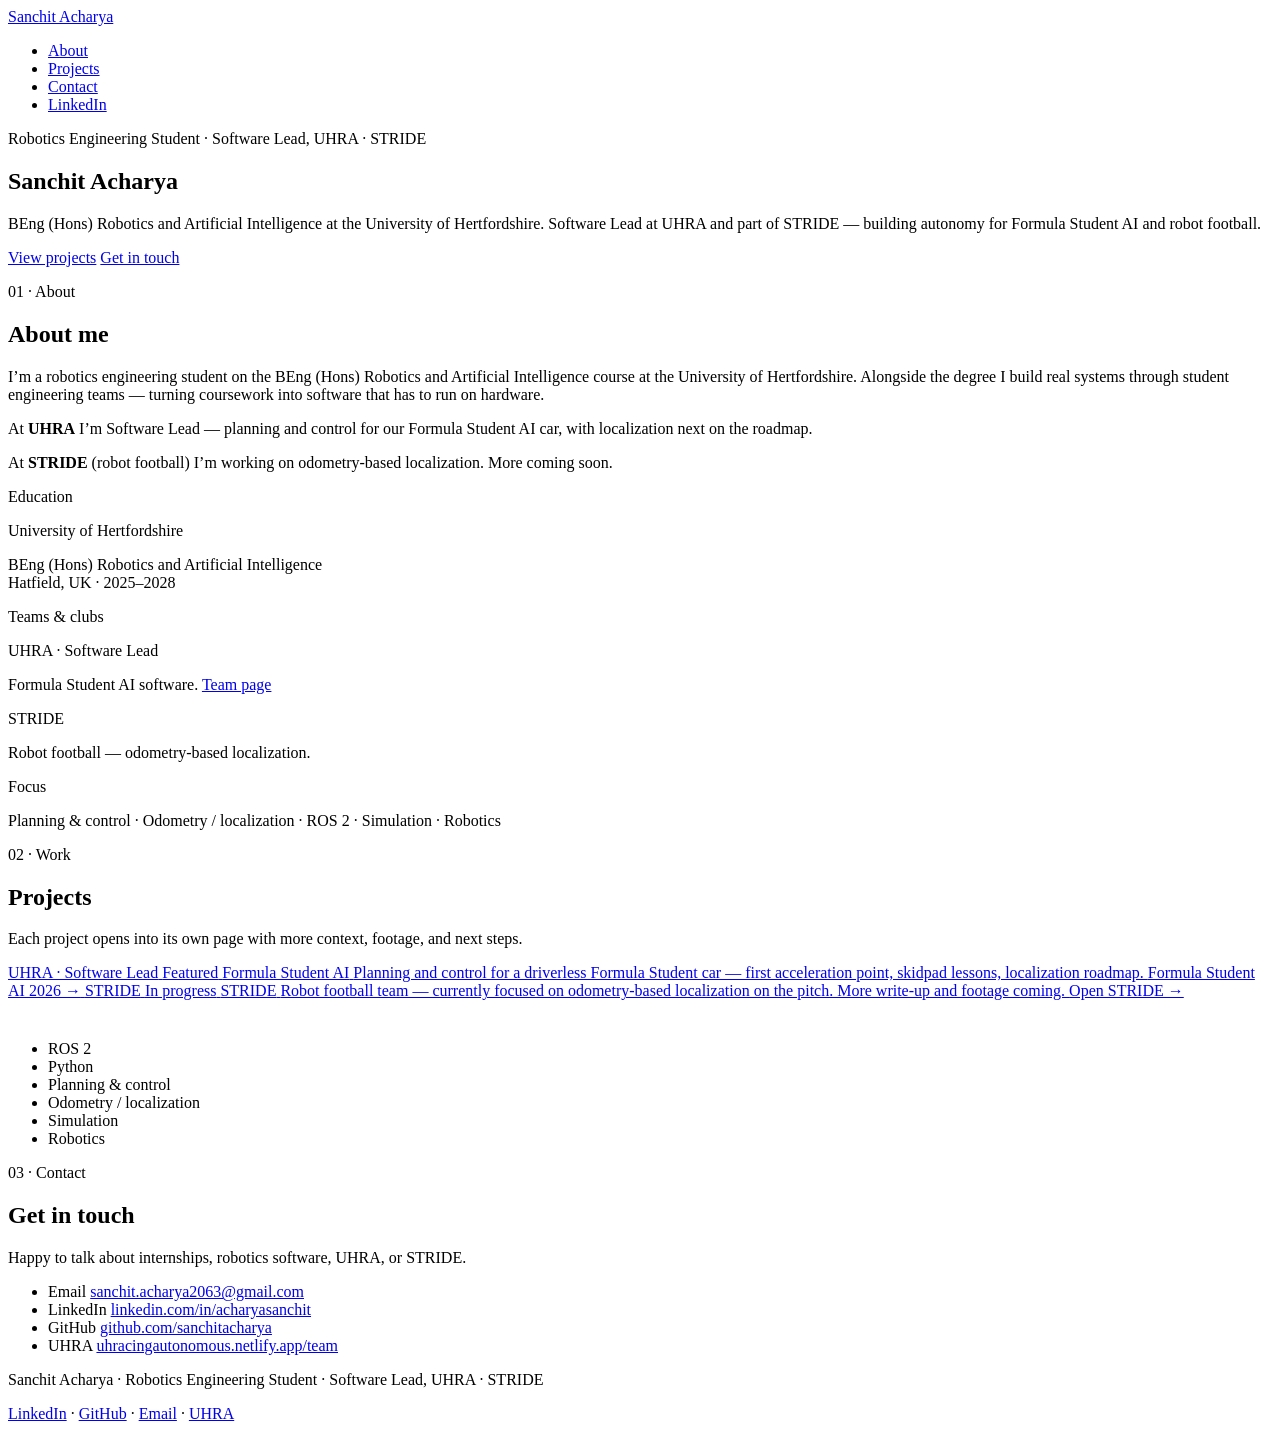
==== index.html @ bb86b25f "copy: shorten UHRA and STRIDE About lines Co-authored-by: Cursor <cursoragent@cursor.com>" ====
<!DOCTYPE html>
<html lang="en">
<head>
  <meta charset="utf-8" />
  <meta name="viewport" content="width=device-width, initial-scale=1" />
  <title>Sanchit Acharya — Portfolio</title>
  <meta name="description" content="Portfolio of Sanchit Acharya — Robotics Engineering Student · Software Lead at UHRA · STRIDE. BEng (Hons) Robotics and Artificial Intelligence at the University of Hertfordshire." />
  <link rel="preconnect" href="https://fonts.googleapis.com" />
  <link rel="preconnect" href="https://fonts.gstatic.com" crossorigin />
  <link href="https://fonts.googleapis.com/css2?family=Bebas+Neue&family=IBM+Plex+Mono:wght@400;500&family=IBM+Plex+Sans:wght@400;500;600&display=swap" rel="stylesheet" />
  <link rel="stylesheet" href="/FS-AI-Portfolio/styles.css?v=11" />
  <base href="/FS-AI-Portfolio/" />
</head>
<body>
  <header class="nav">
    <a class="nav__brand" href="./">Sanchit Acharya</a>
    <ul class="nav__links">
      <li><a href="#about">About</a></li>
      <li><a href="#projects">Projects</a></li>
      <li><a href="#contact">Contact</a></li>
      <li><a href="https://www.linkedin.com/in/acharyasanchit/" target="_blank" rel="noopener noreferrer">LinkedIn</a></li>
    </ul>
  </header>

  <main id="top">
    <section class="hero hero--home">
      <div class="hero__track" aria-hidden="true"></div>
      <div class="hero__line" aria-hidden="true"></div>
      <div class="wrap hero__content">
        <p class="hero__eyebrow">Robotics Engineering Student · Software Lead, UHRA · STRIDE</p>
        <h1>Sanchit Acharya</h1>
        <p class="hero__lede">
          BEng (Hons) Robotics and Artificial Intelligence at the University of
          Hertfordshire. Software Lead at UHRA and part of STRIDE — building
          autonomy for Formula Student AI and robot football.
        </p>
        <div class="hero__cta">
          <a class="btn" href="#projects">View projects</a>
          <a class="btn btn--ghost" href="#contact">Get in touch</a>
        </div>
      </div>
    </section>

    <section id="about">
      <div class="wrap about">
        <div>
          <p class="section__label">01 · About</p>
          <h2>About me</h2>
          <div class="prose">
            <p>
              I’m a robotics engineering student on the BEng (Hons) Robotics and
              Artificial Intelligence course at the University of Hertfordshire.
              Alongside the degree I build real systems through student engineering
              teams — turning coursework into software that has to run on hardware.
            </p>
            <p>
              At <strong>UHRA</strong> I’m Software Lead — planning and control for
              our Formula Student AI car, with localization next on the roadmap.
            </p>
            <p>
              At <strong>STRIDE</strong> (robot football) I’m working on
              odometry-based localization. More coming soon.
            </p>
          </div>
        </div>

        <aside class="about-aside">
          <div class="about-block">
            <p class="diagram__caption">Education</p>
            <p class="about-block__title">University of Hertfordshire</p>
            <p class="about-block__body">
              BEng (Hons) Robotics and Artificial Intelligence
              <br />Hatfield, UK · 2025–2028
            </p>
          </div>
          <div class="about-block">
            <p class="diagram__caption">Teams &amp; clubs</p>
            <p class="about-block__title">UHRA · Software Lead</p>
            <p class="about-block__body">
              Formula Student AI software.
              <a href="https://uhracingautonomous.netlify.app/team" target="_blank" rel="noopener noreferrer">Team page</a>
            </p>
            <p class="about-block__title" style="margin-top: 0.85rem">STRIDE</p>
            <p class="about-block__body">
              Robot football — odometry-based localization.
            </p>
          </div>
          <div class="about-block">
            <p class="diagram__caption">Focus</p>
            <p class="about-block__body">
              Planning &amp; control · Odometry / localization · ROS 2 · Simulation · Robotics
            </p>
          </div>
        </aside>
      </div>
    </section>

    <section id="projects">
      <div class="wrap">
        <p class="section__label">02 · Work</p>
        <h2>Projects</h2>
        <p class="prose projects-intro">
          Each project opens into its own page with more context, footage, and next steps.
        </p>

        <div class="project-list">
          <a class="project-link" href="projects/fs-ai.html">
            <span class="project-link__meta">
              <span class="project-link__tag">UHRA · Software Lead</span>
              <span class="project-link__status project-link__status--ok">Featured</span>
            </span>
            <span class="project-link__title">Formula Student AI</span>
            <span class="project-link__desc">
              Planning and control for a driverless Formula Student car —
              first acceleration point, skidpad lessons, localization roadmap.
            </span>
            <span class="project-link__cta">Formula Student AI 2026 →</span>
          </a>

          <a class="project-link" href="projects/robot-football.html">
            <span class="project-link__meta">
              <span class="project-link__tag">STRIDE</span>
              <span class="project-link__status">In progress</span>
            </span>
            <span class="project-link__title">STRIDE</span>
            <span class="project-link__desc">
              Robot football team — currently focused on odometry-based localization
              on the pitch. More write-up and footage coming.
            </span>
            <span class="project-link__cta">Open STRIDE →</span>
          </a>
        </div>

        <ul class="tags" style="margin-top: 2.5rem">
          <li>ROS 2</li>
          <li>Python</li>
          <li>Planning &amp; control</li>
          <li>Odometry / localization</li>
          <li>Simulation</li>
          <li>Robotics</li>
        </ul>
      </div>
    </section>

    <section id="contact">
      <div class="wrap">
        <p class="section__label">03 · Contact</p>
        <h2>Get in touch</h2>
        <div class="prose">
          <p>
            Happy to talk about internships, robotics software, UHRA, or STRIDE.
          </p>
        </div>
        <ul class="contact-list">
          <li>
            <span class="contact-list__label">Email</span>
            <a href="mailto:sanchit.acharya2063@gmail.com">sanchit.acharya2063@gmail.com</a>
          </li>
          <li>
            <span class="contact-list__label">LinkedIn</span>
            <a href="https://www.linkedin.com/in/acharyasanchit/" target="_blank" rel="noopener noreferrer">linkedin.com/in/acharyasanchit</a>
          </li>
          <li>
            <span class="contact-list__label">GitHub</span>
            <a href="https://github.com/sanchitacharya" target="_blank" rel="noopener noreferrer">github.com/sanchitacharya</a>
          </li>
          <li>
            <span class="contact-list__label">UHRA</span>
            <a href="https://uhracingautonomous.netlify.app/team" target="_blank" rel="noopener noreferrer">uhracingautonomous.netlify.app/team</a>
          </li>
        </ul>
      </div>
    </section>
  </main>

  <footer class="footer">
    <div class="wrap">
      <p>Sanchit Acharya · Robotics Engineering Student · Software Lead, UHRA · STRIDE</p>
      <p>
        <a href="https://www.linkedin.com/in/acharyasanchit/" target="_blank" rel="noopener noreferrer">LinkedIn</a>
        ·
        <a href="https://github.com/sanchitacharya">GitHub</a>
        ·
        <a href="mailto:sanchit.acharya2063@gmail.com">Email</a>
        ·
        <a href="https://uhracingautonomous.netlify.app/team" target="_blank" rel="noopener noreferrer">UHRA</a>
      </p>
    </div>
  </footer>
</body>
</html>
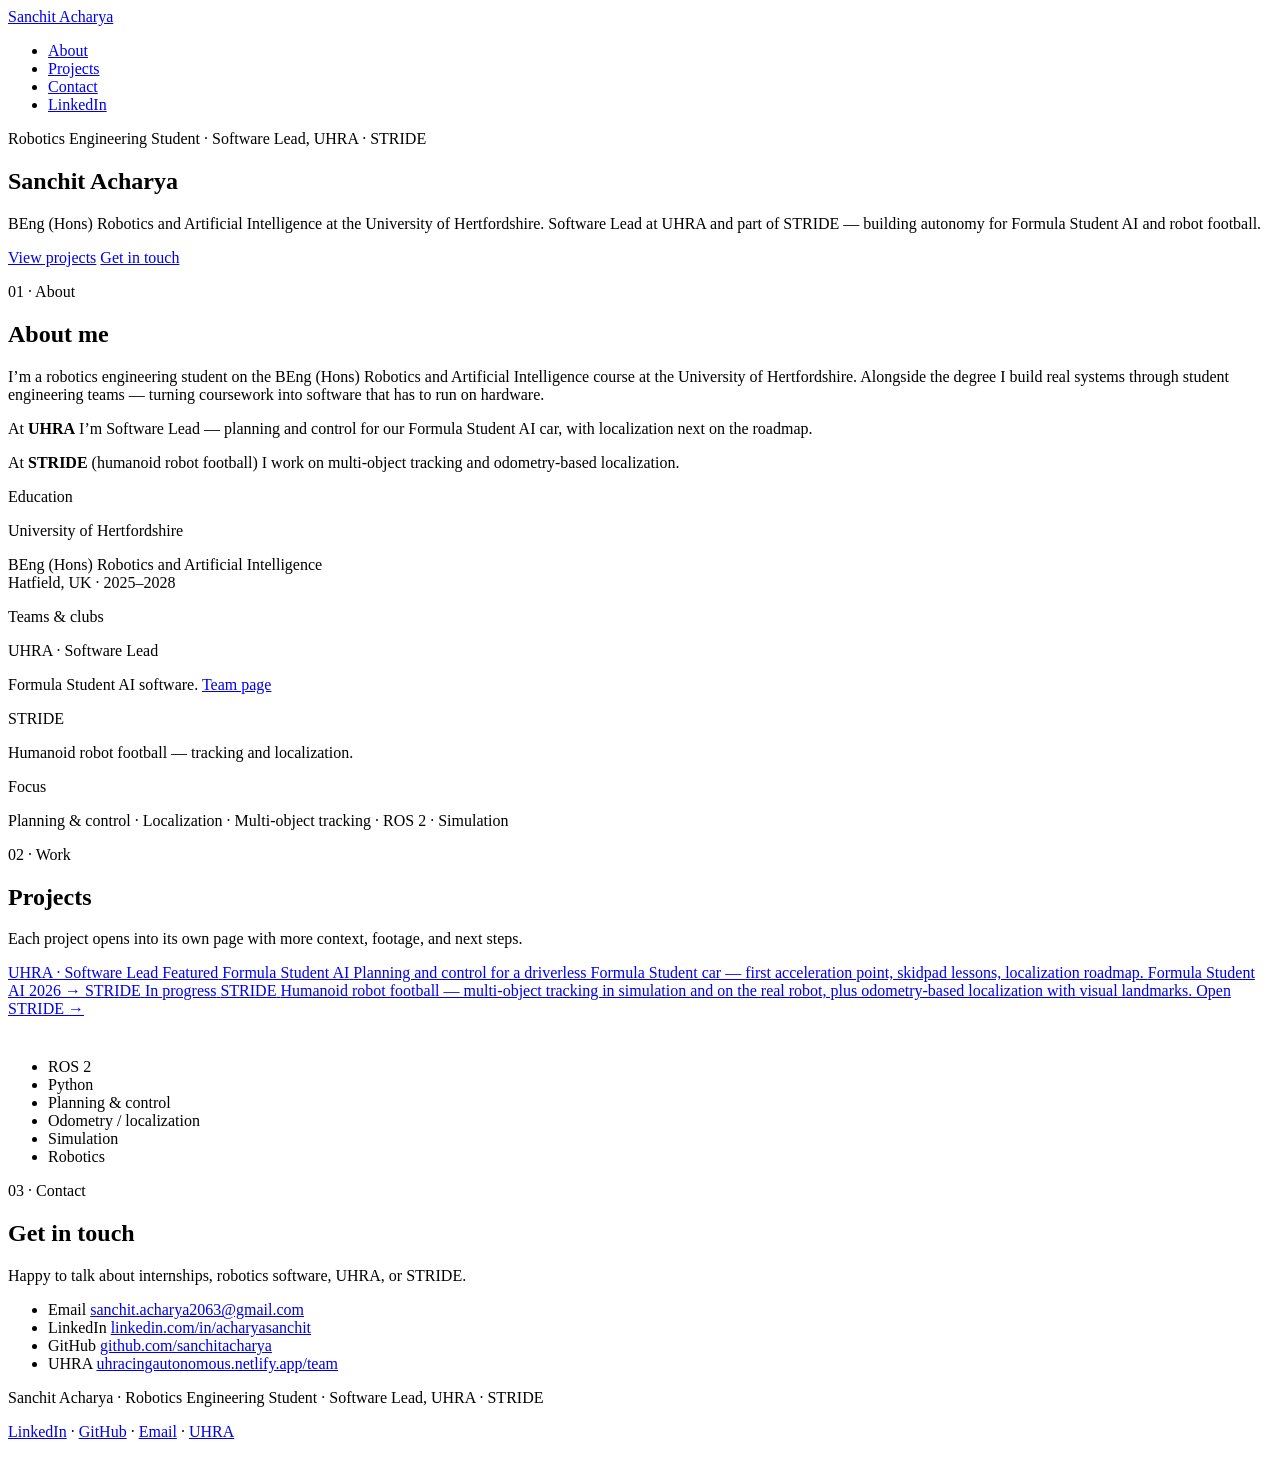
==== commit 344c3fab: "Add STRIDE projects: multi-object tracking and visual landmark localization Co-authored-by: Cursor <" ====
--- a/index.html
+++ b/index.html
@@ -8,7 +8,7 @@
   <link rel="preconnect" href="https://fonts.googleapis.com" />
   <link rel="preconnect" href="https://fonts.gstatic.com" crossorigin />
   <link href="https://fonts.googleapis.com/css2?family=Bebas+Neue&family=IBM+Plex+Mono:wght@400;500&family=IBM+Plex+Sans:wght@400;500;600&display=swap" rel="stylesheet" />
-  <link rel="stylesheet" href="/FS-AI-Portfolio/styles.css?v=11" />
+  <link rel="stylesheet" href="/FS-AI-Portfolio/styles.css?v=12" />
   <base href="/FS-AI-Portfolio/" />
 </head>
 <body>
@@ -25,7 +25,6 @@
   <main id="top">
     <section class="hero hero--home">
       <div class="hero__track" aria-hidden="true"></div>
-      <div class="hero__line" aria-hidden="true"></div>
       <div class="wrap hero__content">
         <p class="hero__eyebrow">Robotics Engineering Student · Software Lead, UHRA · STRIDE</p>
         <h1>Sanchit Acharya</h1>
@@ -58,8 +57,8 @@
               our Formula Student AI car, with localization next on the roadmap.
             </p>
             <p>
-              At <strong>STRIDE</strong> (robot football) I’m working on
-              odometry-based localization. More coming soon.
+              At <strong>STRIDE</strong> (humanoid robot football) I work on
+              multi-object tracking and odometry-based localization.
             </p>
           </div>
         </div>
@@ -82,13 +81,13 @@
             </p>
             <p class="about-block__title" style="margin-top: 0.85rem">STRIDE</p>
             <p class="about-block__body">
-              Robot football — odometry-based localization.
+              Humanoid robot football — tracking and localization.
             </p>
           </div>
           <div class="about-block">
             <p class="diagram__caption">Focus</p>
             <p class="about-block__body">
-              Planning &amp; control · Odometry / localization · ROS 2 · Simulation · Robotics
+              Planning &amp; control · Localization · Multi-object tracking · ROS 2 · Simulation
             </p>
           </div>
         </aside>
@@ -124,8 +123,8 @@
             </span>
             <span class="project-link__title">STRIDE</span>
             <span class="project-link__desc">
-              Robot football team — currently focused on odometry-based localization
-              on the pitch. More write-up and footage coming.
+              Humanoid robot football — multi-object tracking in simulation and on
+              the real robot, plus odometry-based localization with visual landmarks.
             </span>
             <span class="project-link__cta">Open STRIDE →</span>
           </a>
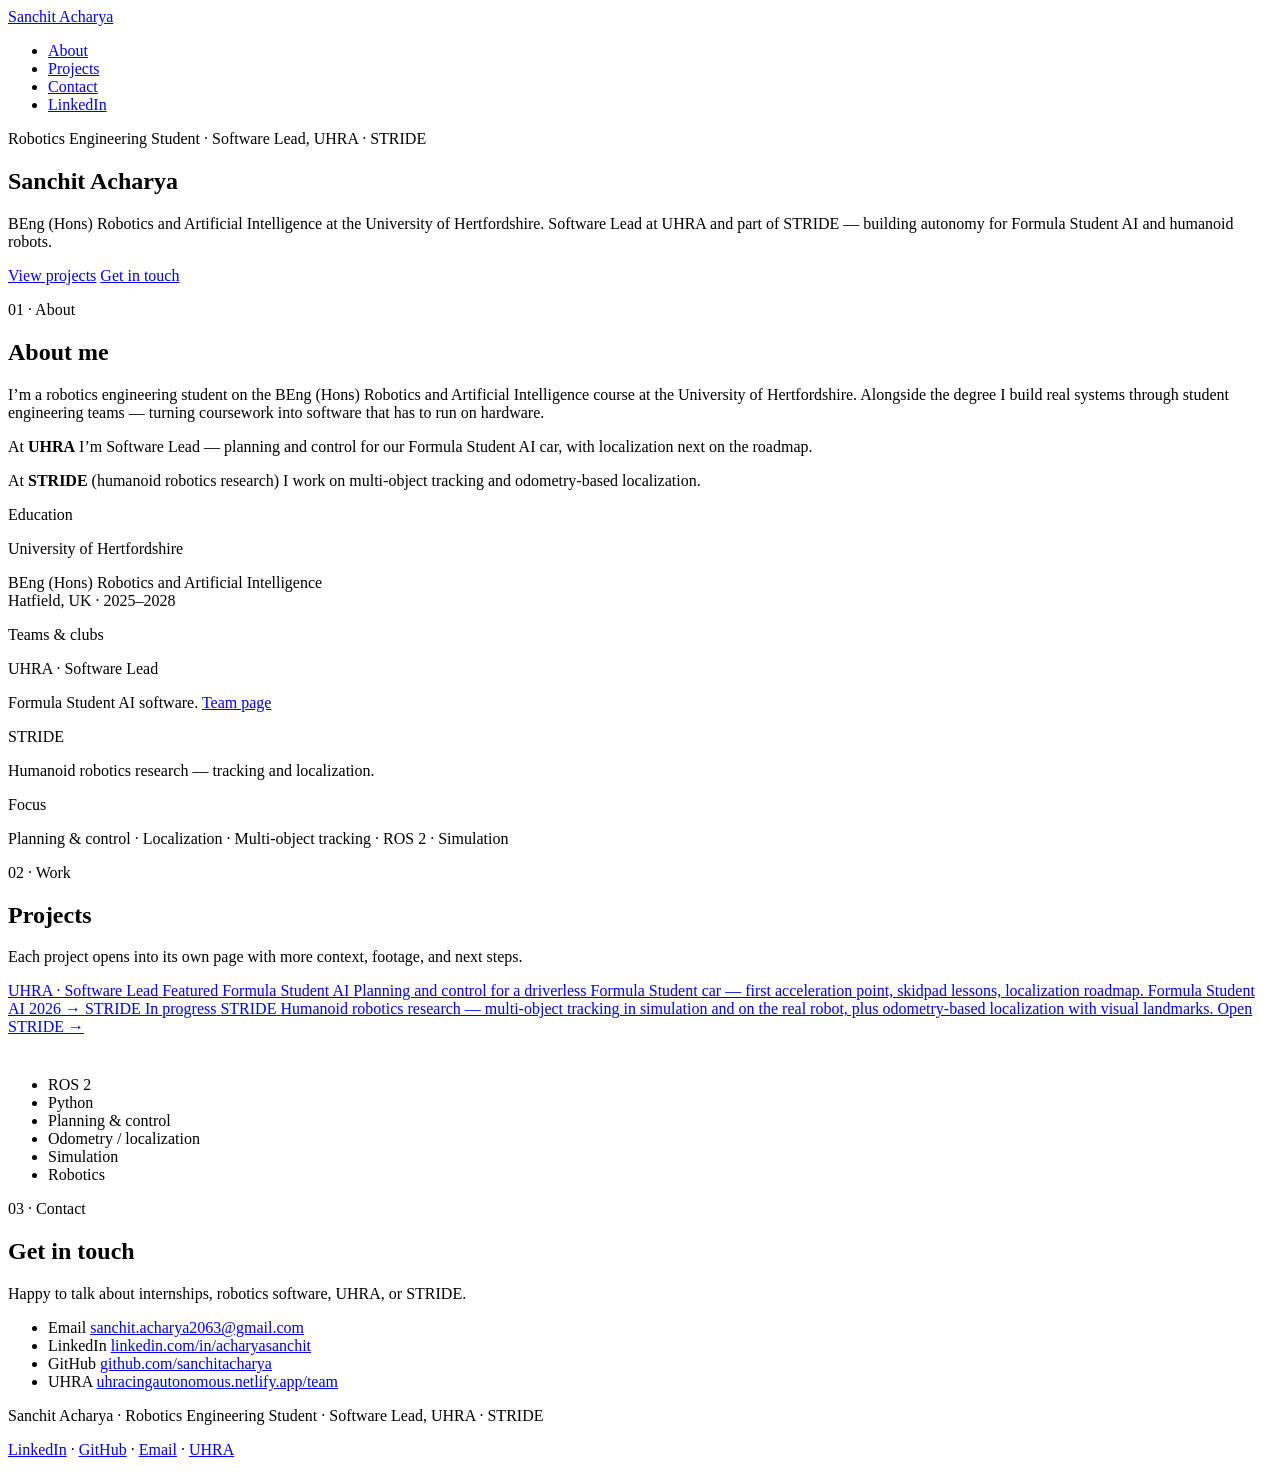
==== commit 97efe61b: "Describe STRIDE as a humanoid robotics research group Co-authored-by: Cursor <cursoragent@cursor.com" ====
--- a/index.html
+++ b/index.html
@@ -31,7 +31,7 @@
         <p class="hero__lede">
           BEng (Hons) Robotics and Artificial Intelligence at the University of
           Hertfordshire. Software Lead at UHRA and part of STRIDE — building
-          autonomy for Formula Student AI and robot football.
+          autonomy for Formula Student AI and humanoid robots.
         </p>
         <div class="hero__cta">
           <a class="btn" href="#projects">View projects</a>
@@ -57,7 +57,7 @@
               our Formula Student AI car, with localization next on the roadmap.
             </p>
             <p>
-              At <strong>STRIDE</strong> (humanoid robot football) I work on
+              At <strong>STRIDE</strong> (humanoid robotics research) I work on
               multi-object tracking and odometry-based localization.
             </p>
           </div>
@@ -81,7 +81,7 @@
             </p>
             <p class="about-block__title" style="margin-top: 0.85rem">STRIDE</p>
             <p class="about-block__body">
-              Humanoid robot football — tracking and localization.
+              Humanoid robotics research — tracking and localization.
             </p>
           </div>
           <div class="about-block">
@@ -123,7 +123,7 @@
             </span>
             <span class="project-link__title">STRIDE</span>
             <span class="project-link__desc">
-              Humanoid robot football — multi-object tracking in simulation and on
+              Humanoid robotics research — multi-object tracking in simulation and on
               the real robot, plus odometry-based localization with visual landmarks.
             </span>
             <span class="project-link__cta">Open STRIDE →</span>
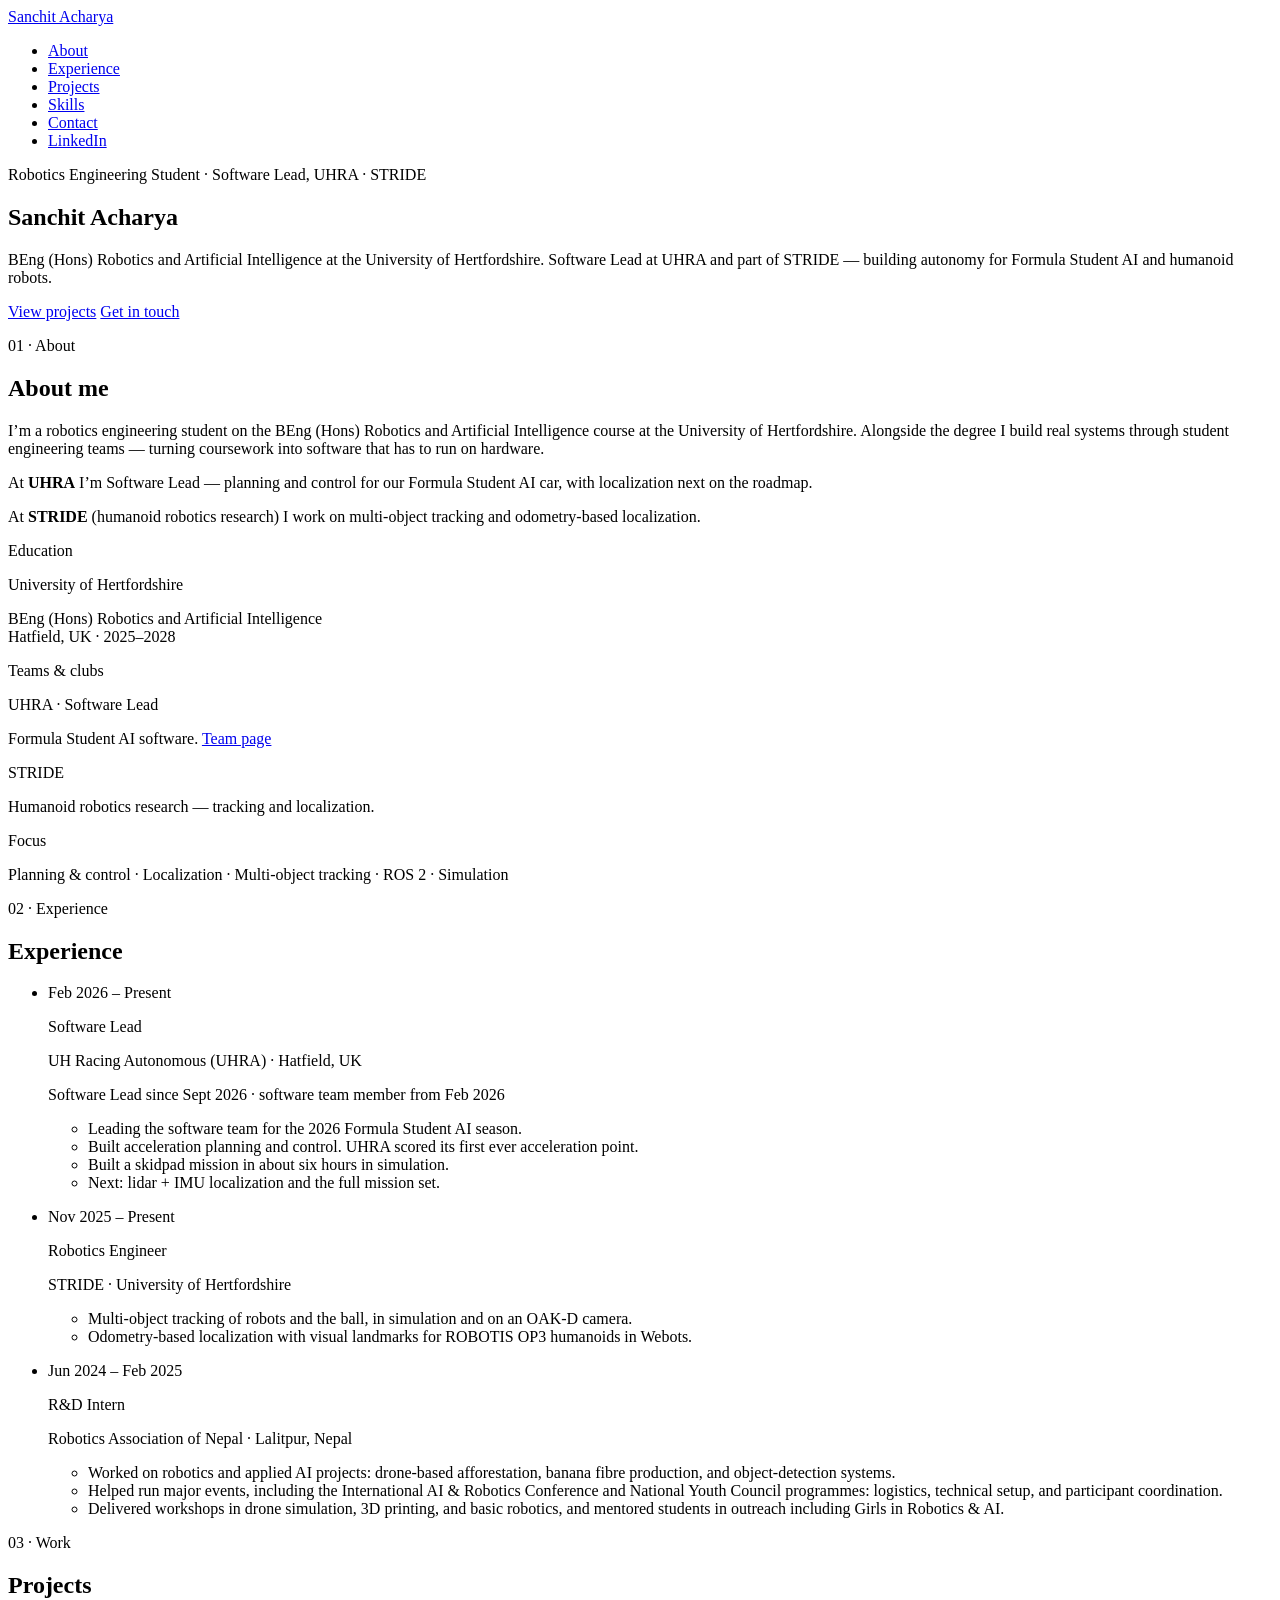
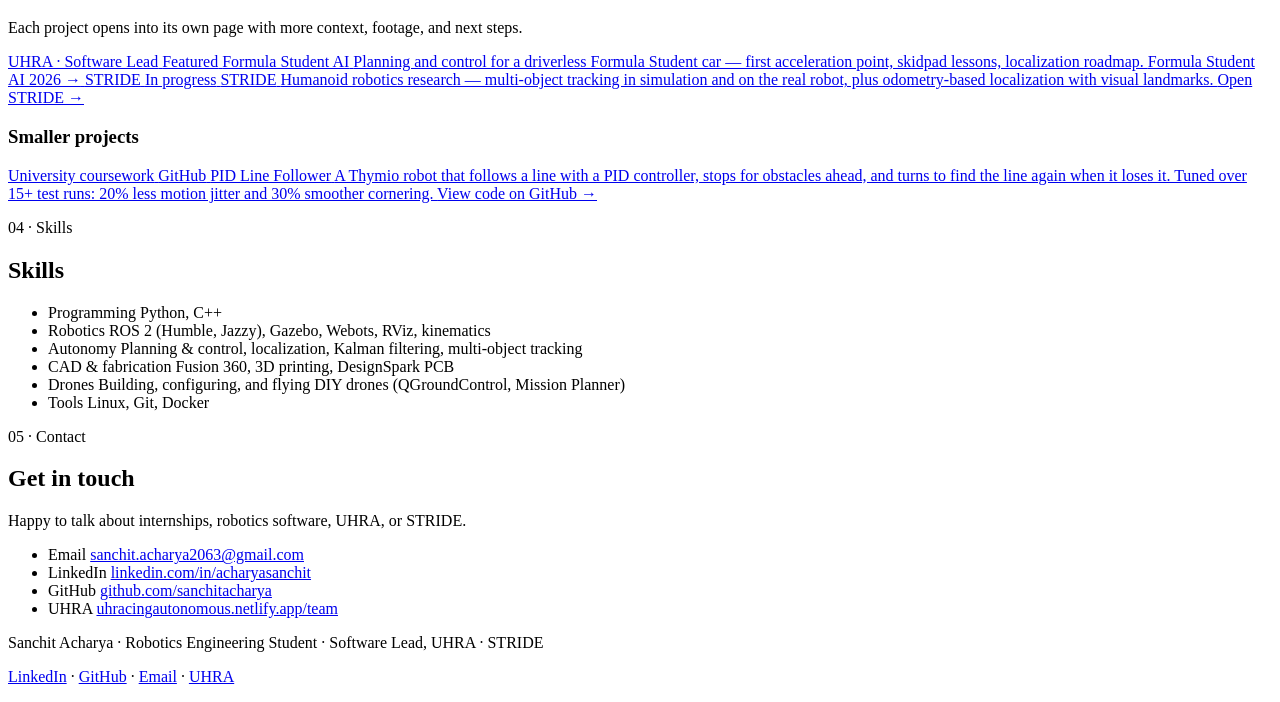
==== commit a66ec690: "Home: add experience, skills, and smaller projects (PID line follower) Co-authored-by: Cursor <curso" ====
--- a/index.html
+++ b/index.html
@@ -8,7 +8,7 @@
   <link rel="preconnect" href="https://fonts.googleapis.com" />
   <link rel="preconnect" href="https://fonts.gstatic.com" crossorigin />
   <link href="https://fonts.googleapis.com/css2?family=Bebas+Neue&family=IBM+Plex+Mono:wght@400;500&family=IBM+Plex+Sans:wght@400;500;600&display=swap" rel="stylesheet" />
-  <link rel="stylesheet" href="/FS-AI-Portfolio/styles.css?v=12" />
+  <link rel="stylesheet" href="/FS-AI-Portfolio/styles.css?v=13" />
   <base href="/FS-AI-Portfolio/" />
 </head>
 <body>
@@ -16,7 +16,9 @@
     <a class="nav__brand" href="./">Sanchit Acharya</a>
     <ul class="nav__links">
       <li><a href="#about">About</a></li>
+      <li><a href="#experience">Experience</a></li>
       <li><a href="#projects">Projects</a></li>
+      <li><a href="#skills">Skills</a></li>
       <li><a href="#contact">Contact</a></li>
       <li><a href="https://www.linkedin.com/in/acharyasanchit/" target="_blank" rel="noopener noreferrer">LinkedIn</a></li>
     </ul>
@@ -94,9 +96,55 @@
       </div>
     </section>
 
+    <section id="experience">
+      <div class="wrap">
+        <p class="section__label">02 · Experience</p>
+        <h2>Experience</h2>
+        <ul class="timeline">
+          <li class="timeline__item">
+            <p class="timeline__date">Feb 2026 – Present</p>
+            <div>
+              <p class="timeline__role">Software Lead</p>
+              <p class="timeline__org">UH Racing Autonomous (UHRA) · Hatfield, UK</p>
+              <p class="timeline__sub">Software Lead since Sept 2026 · software team member from Feb 2026</p>
+              <ul class="points">
+              <li>Leading the software team for the 2026 Formula Student AI season.</li>
+              <li>Built acceleration planning and control. UHRA scored its first ever acceleration point.</li>
+              <li>Built a skidpad mission in about six hours in simulation.</li>
+              <li>Next: lidar + IMU localization and the full mission set.</li>
+              </ul>
+            </div>
+          </li>
+          <li class="timeline__item">
+            <p class="timeline__date">Nov 2025 – Present</p>
+            <div>
+              <p class="timeline__role">Robotics Engineer</p>
+              <p class="timeline__org">STRIDE · University of Hertfordshire</p>
+              <ul class="points">
+                <li>Multi-object tracking of robots and the ball, in simulation and on an OAK-D camera.</li>
+                <li>Odometry-based localization with visual landmarks for ROBOTIS OP3 humanoids in Webots.</li>
+              </ul>
+            </div>
+          </li>
+          <li class="timeline__item">
+            <p class="timeline__date">Jun 2024 – Feb 2025</p>
+            <div>
+              <p class="timeline__role">R&amp;D Intern</p>
+              <p class="timeline__org">Robotics Association of Nepal · Lalitpur, Nepal</p>
+              <ul class="points">
+                <li>Worked on robotics and applied AI projects: drone-based afforestation, banana fibre production, and object-detection systems.</li>
+                <li>Helped run major events, including the International AI &amp; Robotics Conference and National Youth Council programmes: logistics, technical setup, and participant coordination.</li>
+                <li>Delivered workshops in drone simulation, 3D printing, and basic robotics, and mentored students in outreach including Girls in Robotics &amp; AI.</li>
+              </ul>
+            </div>
+          </li>
+        </ul>
+      </div>
+    </section>
+
     <section id="projects">
       <div class="wrap">
-        <p class="section__label">02 · Work</p>
+        <p class="section__label">03 · Work</p>
         <h2>Projects</h2>
         <p class="prose projects-intro">
           Each project opens into its own page with more context, footage, and next steps.
@@ -130,20 +178,62 @@
           </a>
         </div>
 
-        <ul class="tags" style="margin-top: 2.5rem">
-          <li>ROS 2</li>
-          <li>Python</li>
-          <li>Planning &amp; control</li>
-          <li>Odometry / localization</li>
-          <li>Simulation</li>
-          <li>Robotics</li>
+        <h3 class="subhead">Smaller projects</h3>
+        <div class="project-list">
+          <a class="project-link" href="https://github.com/sanchitacharya/pid_line_follower" target="_blank" rel="noopener noreferrer">
+            <span class="project-link__meta">
+              <span class="project-link__tag">University coursework</span>
+              <span class="project-link__status">GitHub</span>
+            </span>
+            <span class="project-link__title">PID Line Follower</span>
+            <span class="project-link__desc">
+              A Thymio robot that follows a line with a PID controller, stops for
+              obstacles ahead, and turns to find the line again when it loses it.
+              Tuned over 15+ test runs: 20% less motion jitter and 30% smoother
+              cornering.
+            </span>
+            <span class="project-link__cta">View code on GitHub →</span>
+          </a>
+        </div>
+      </div>
+    </section>
+
+    <section id="skills">
+      <div class="wrap">
+        <p class="section__label">04 · Skills</p>
+        <h2>Skills</h2>
+        <ul class="contact-list skill-list">
+          <li>
+            <span class="contact-list__label">Programming</span>
+            <span>Python, C++</span>
+          </li>
+          <li>
+            <span class="contact-list__label">Robotics</span>
+            <span>ROS 2 (Humble, Jazzy), Gazebo, Webots, RViz, kinematics</span>
+          </li>
+          <li>
+            <span class="contact-list__label">Autonomy</span>
+            <span>Planning &amp; control, localization, Kalman filtering, multi-object tracking</span>
+          </li>
+          <li>
+            <span class="contact-list__label">CAD &amp; fabrication</span>
+            <span>Fusion 360, 3D printing, DesignSpark PCB</span>
+          </li>
+          <li>
+            <span class="contact-list__label">Drones</span>
+            <span>Building, configuring, and flying DIY drones (QGroundControl, Mission Planner)</span>
+          </li>
+          <li>
+            <span class="contact-list__label">Tools</span>
+            <span>Linux, Git, Docker</span>
+          </li>
         </ul>
       </div>
     </section>
 
     <section id="contact">
       <div class="wrap">
-        <p class="section__label">03 · Contact</p>
+        <p class="section__label">05 · Contact</p>
         <h2>Get in touch</h2>
         <div class="prose">
           <p>
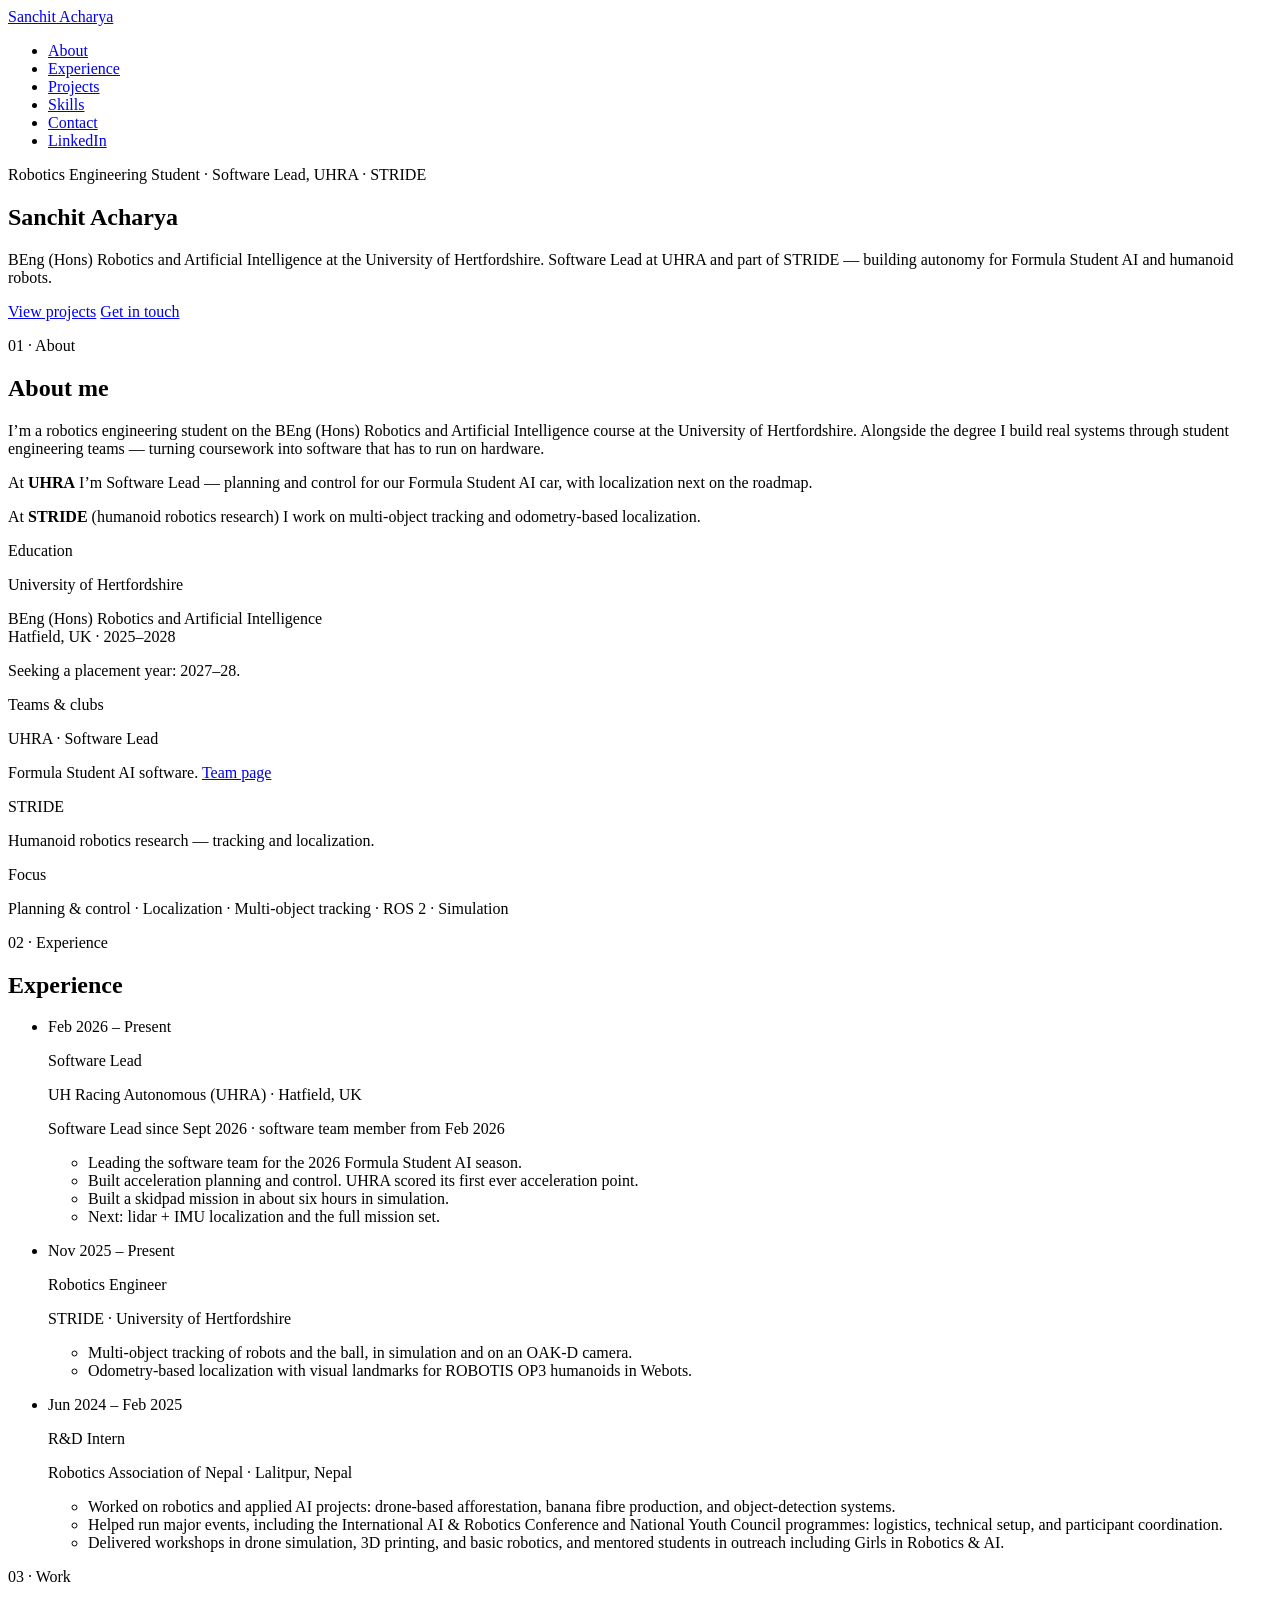
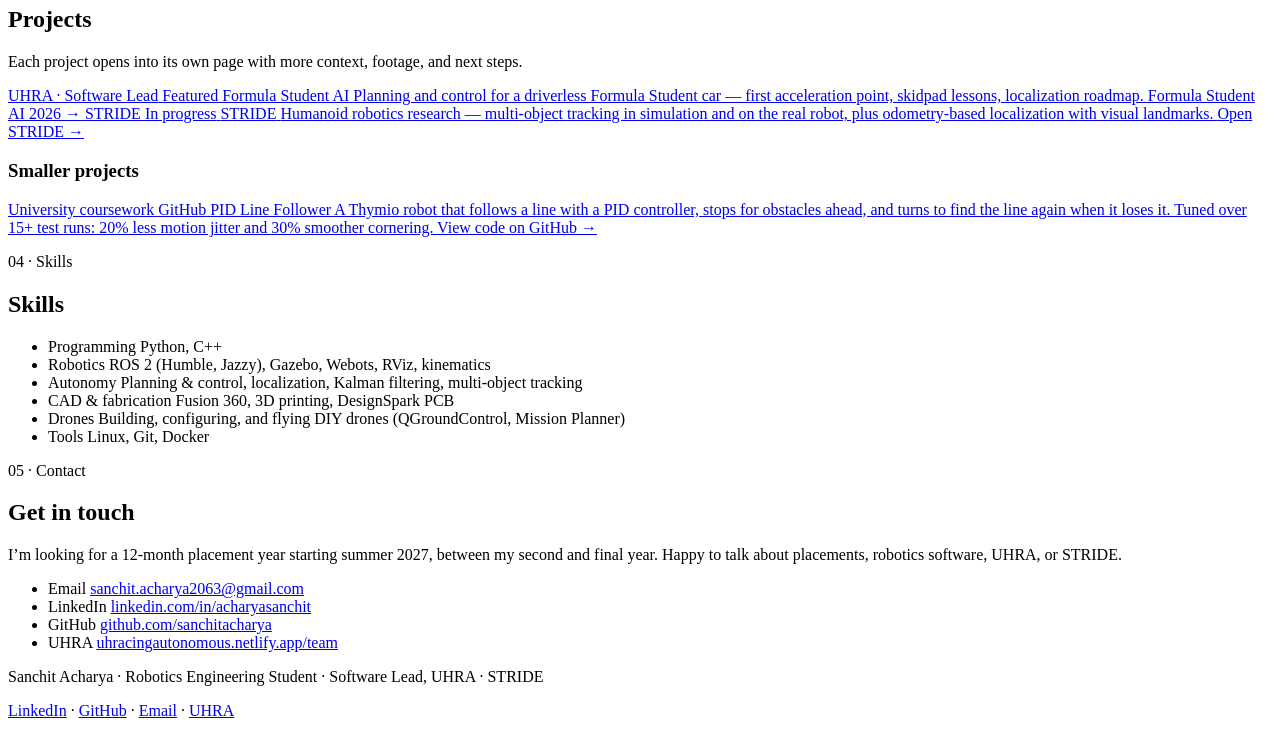
==== commit 9e188b5c: "Add link preview image, favicon, and placement availability Co-authored-by: Cursor <cursoragent@curs" ====
--- a/index.html
+++ b/index.html
@@ -5,6 +5,18 @@
   <meta name="viewport" content="width=device-width, initial-scale=1" />
   <title>Sanchit Acharya — Portfolio</title>
   <meta name="description" content="Portfolio of Sanchit Acharya — Robotics Engineering Student · Software Lead at UHRA · STRIDE. BEng (Hons) Robotics and Artificial Intelligence at the University of Hertfordshire." />
+  <meta property="og:type" content="website" />
+  <meta property="og:site_name" content="Sanchit Acharya" />
+  <meta property="og:title" content="Sanchit Acharya — Robotics Engineering Student" />
+  <meta property="og:description" content="Software Lead at UHRA (Formula Student AI) and part of STRIDE humanoid robotics research. BEng (Hons) Robotics and AI, University of Hertfordshire." />
+  <meta property="og:url" content="https://sanchitacharya.github.io/FS-AI-Portfolio/" />
+  <meta property="og:image" content="https://sanchitacharya.github.io/FS-AI-Portfolio/og-image.png" />
+  <meta property="og:image:width" content="1200" />
+  <meta property="og:image:height" content="630" />
+  <meta property="og:image:alt" content="Sanchit Acharya — Robotics Engineering Student" />
+  <meta name="twitter:card" content="summary_large_image" />
+  <link rel="icon" type="image/png" href="/FS-AI-Portfolio/favicon.png" />
+  <link rel="apple-touch-icon" href="/FS-AI-Portfolio/apple-touch-icon.png" />
   <link rel="preconnect" href="https://fonts.googleapis.com" />
   <link rel="preconnect" href="https://fonts.gstatic.com" crossorigin />
   <link href="https://fonts.googleapis.com/css2?family=Bebas+Neue&family=IBM+Plex+Mono:wght@400;500&family=IBM+Plex+Sans:wght@400;500;600&display=swap" rel="stylesheet" />
@@ -73,6 +85,9 @@
               BEng (Hons) Robotics and Artificial Intelligence
               <br />Hatfield, UK · 2025–2028
             </p>
+            <p class="about-block__body" style="margin-top: 0.6rem">
+              Seeking a placement year: 2027–28.
+            </p>
           </div>
           <div class="about-block">
             <p class="diagram__caption">Teams &amp; clubs</p>
@@ -237,7 +252,9 @@
         <h2>Get in touch</h2>
         <div class="prose">
           <p>
-            Happy to talk about internships, robotics software, UHRA, or STRIDE.
+            I’m looking for a 12-month placement year starting summer 2027,
+            between my second and final year. Happy to talk about placements,
+            robotics software, UHRA, or STRIDE.
           </p>
         </div>
         <ul class="contact-list">
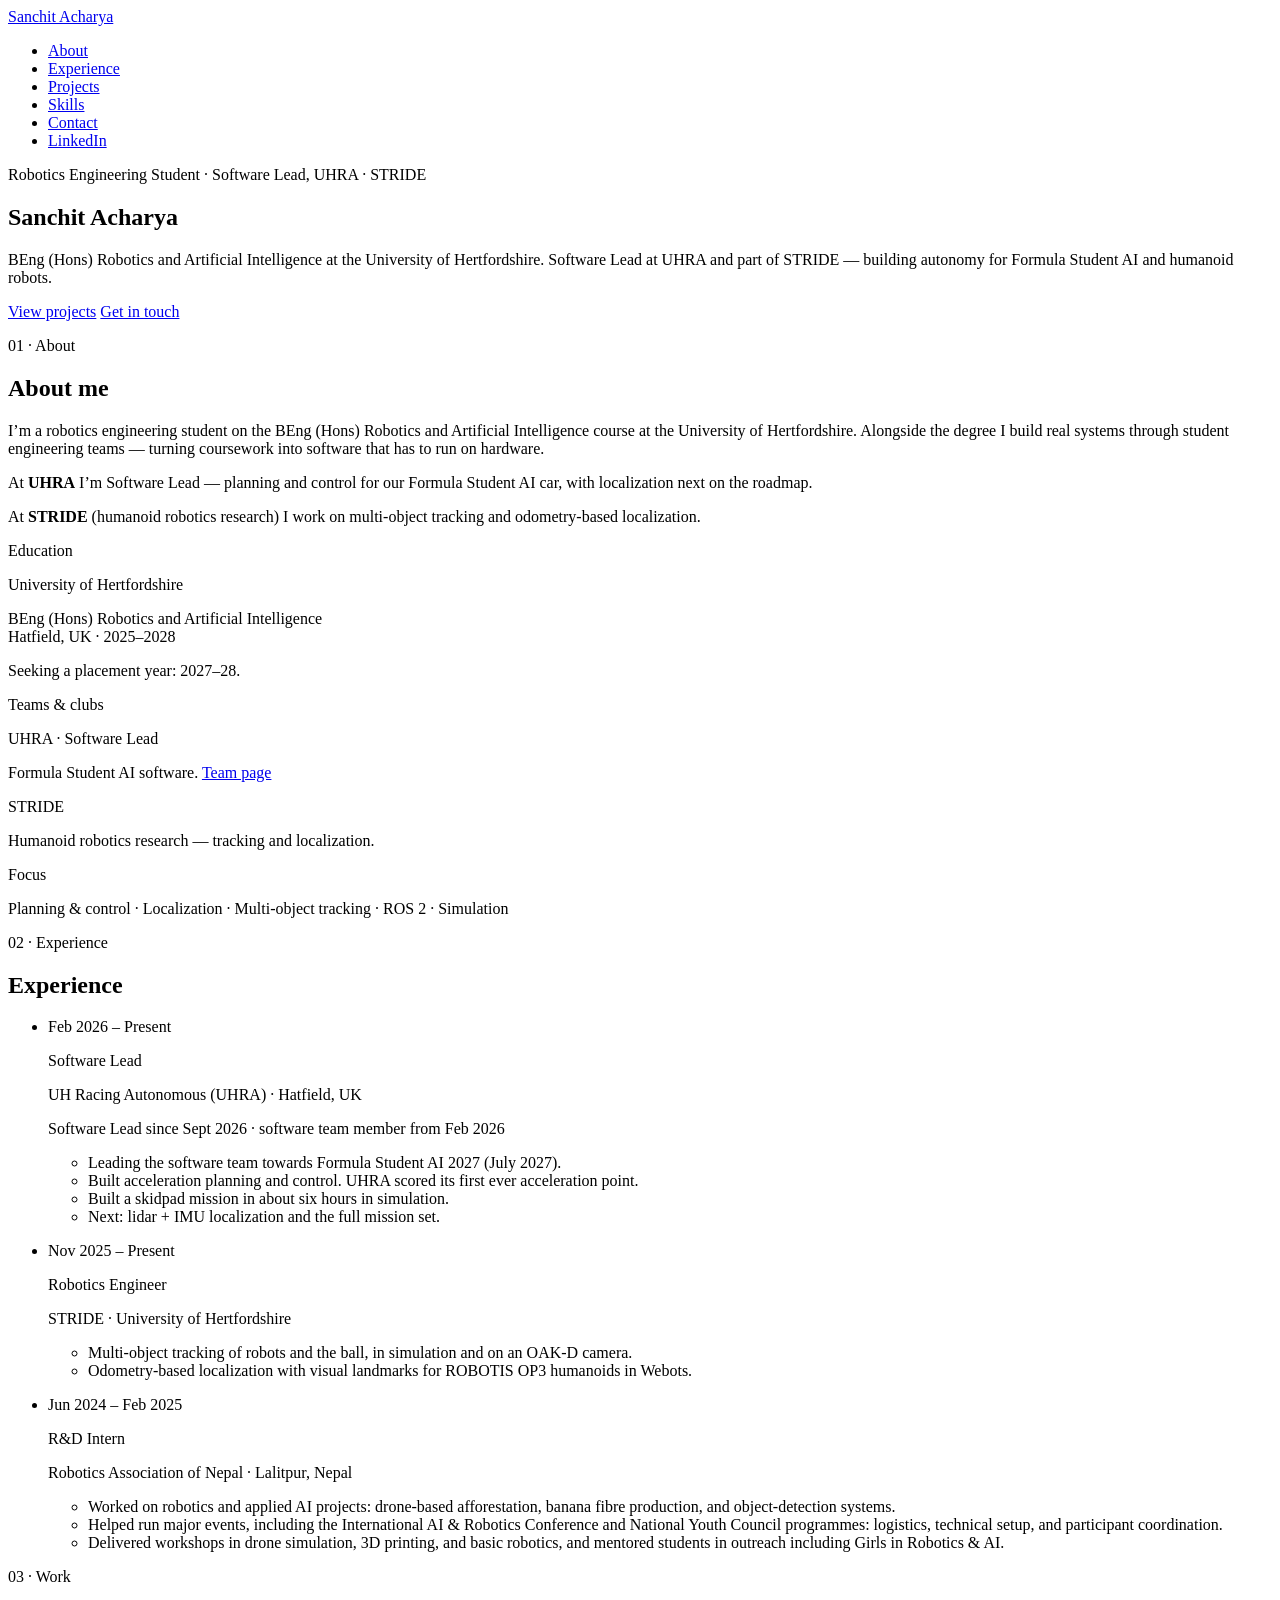
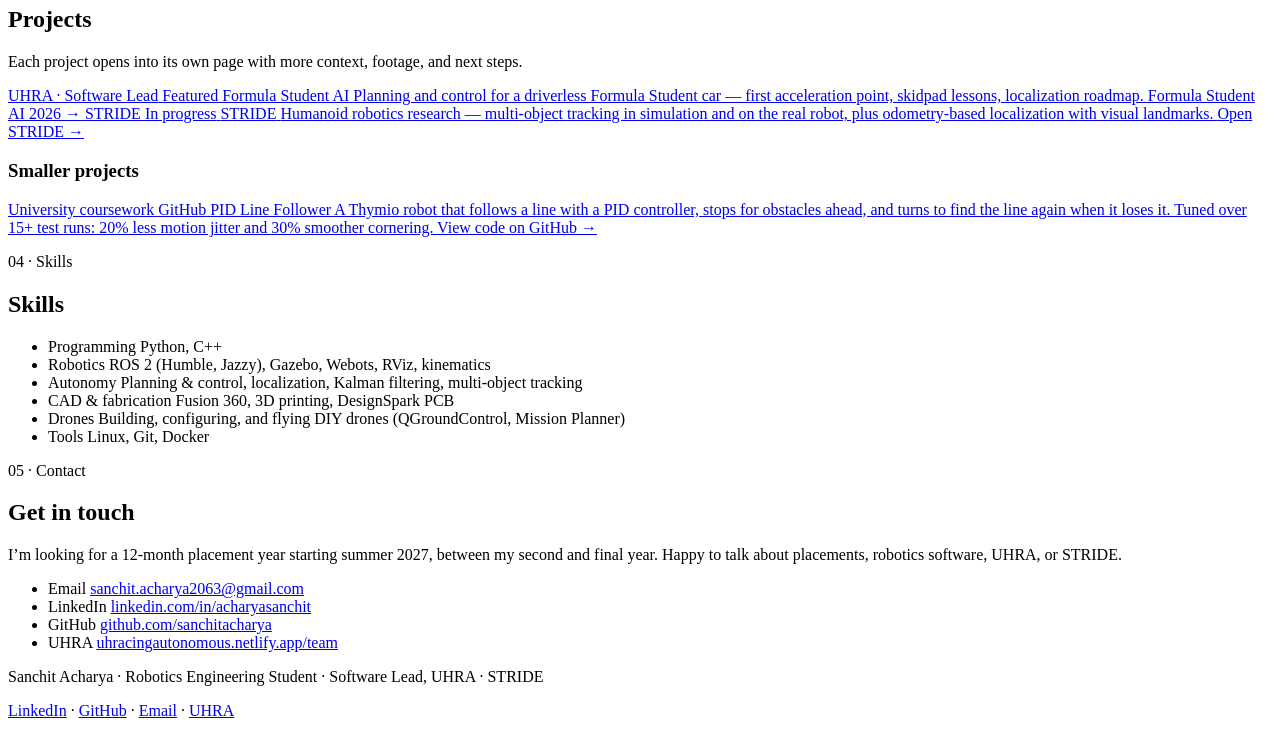
==== commit 0afa4724: "UHRA: lead role targets Formula Student AI 2027 Co-authored-by: Cursor <cursoragent@cursor.com>" ====
--- a/index.html
+++ b/index.html
@@ -123,7 +123,7 @@
               <p class="timeline__org">UH Racing Autonomous (UHRA) · Hatfield, UK</p>
               <p class="timeline__sub">Software Lead since Sept 2026 · software team member from Feb 2026</p>
               <ul class="points">
-              <li>Leading the software team for the 2026 Formula Student AI season.</li>
+              <li>Leading the software team towards Formula Student AI 2027 (July 2027).</li>
               <li>Built acceleration planning and control. UHRA scored its first ever acceleration point.</li>
               <li>Built a skidpad mission in about six hours in simulation.</li>
               <li>Next: lidar + IMU localization and the full mission set.</li>
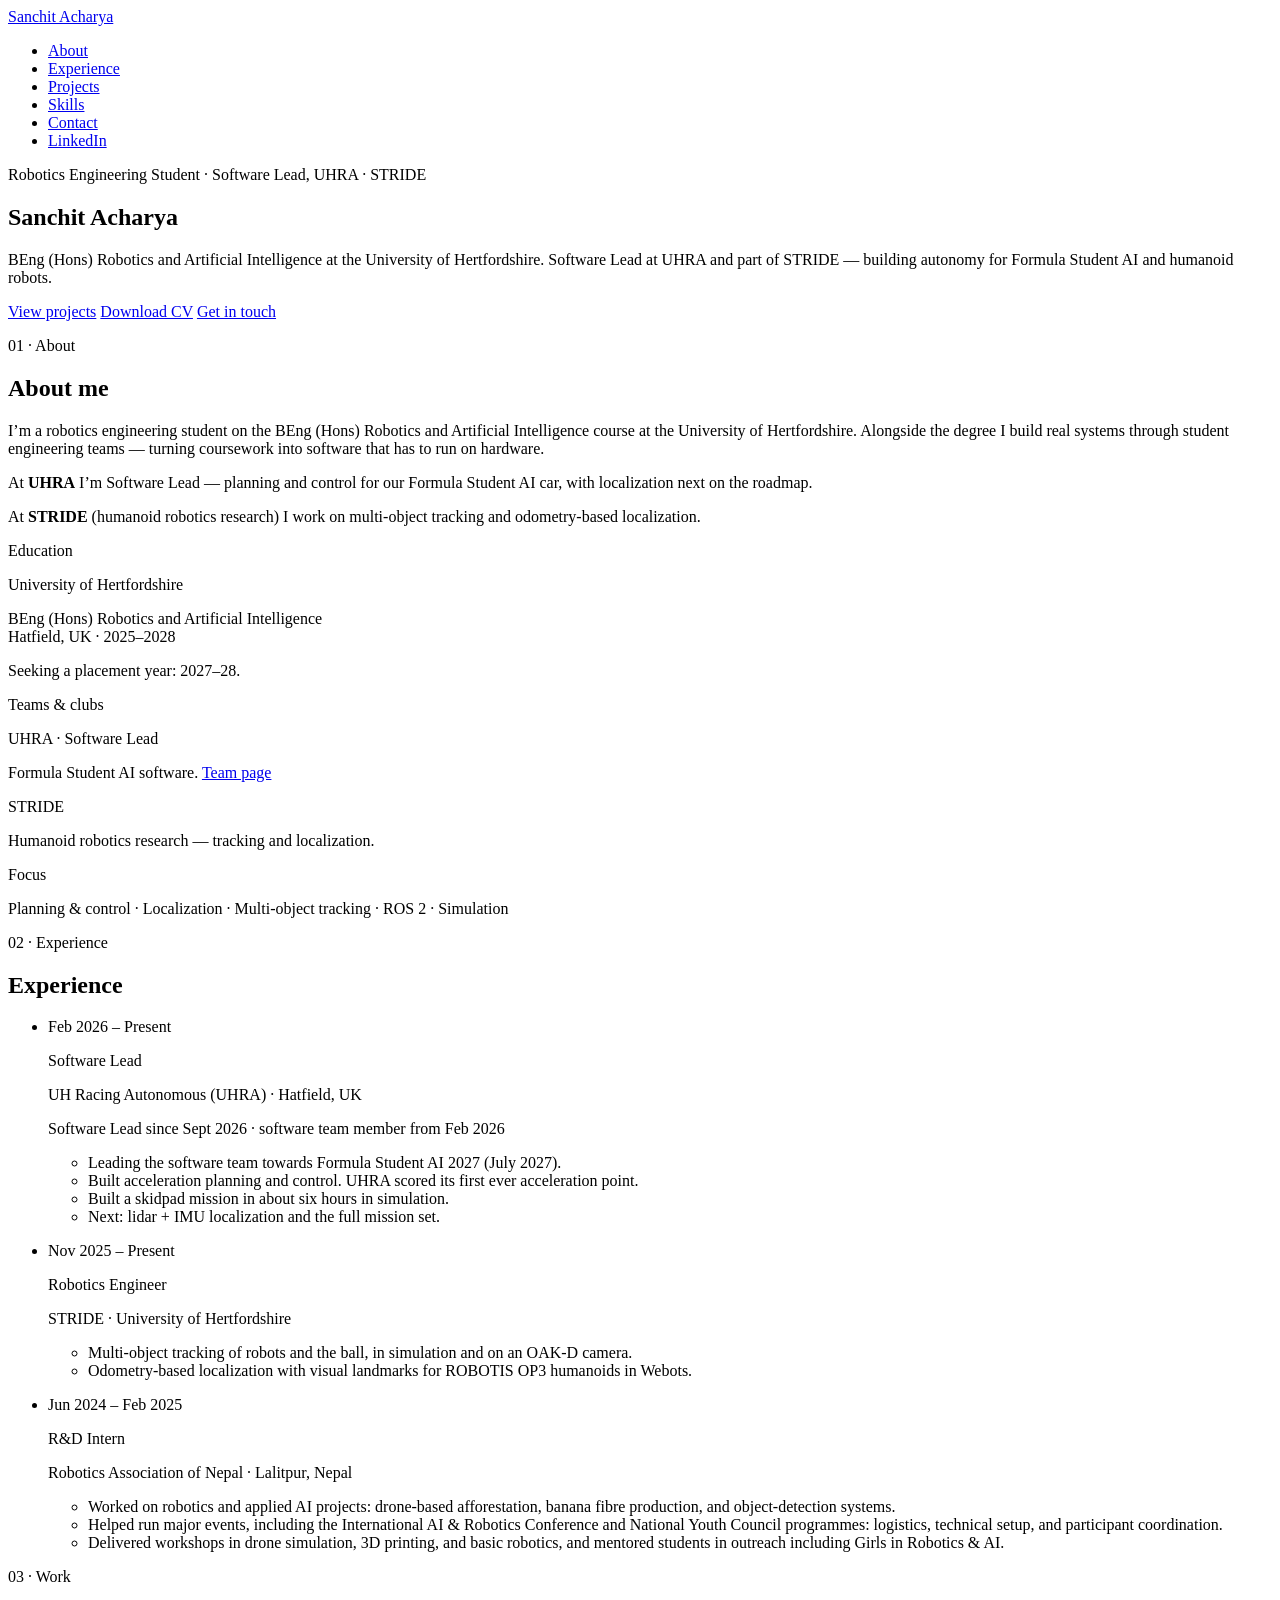
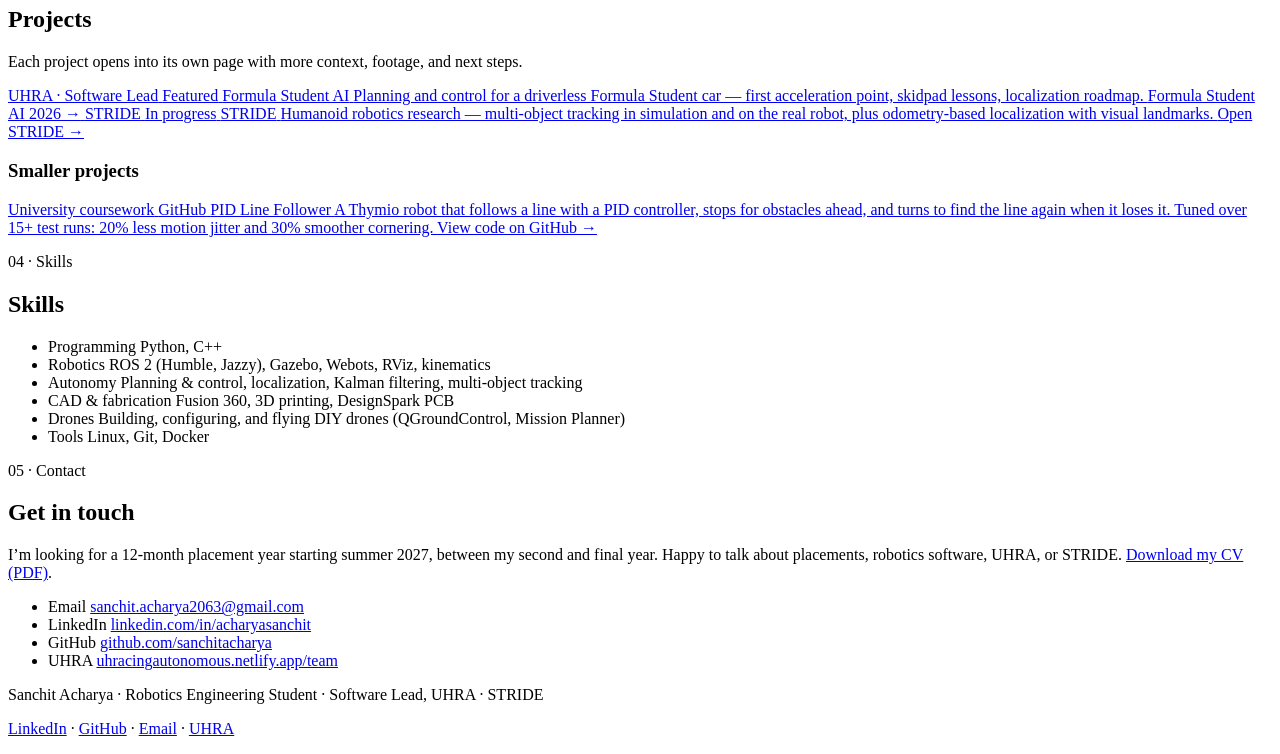
==== commit 017f0831: "Add downloadable CV to home page and README Co-authored-by: Cursor <cursoragent@cursor.com>" ====
--- a/index.html
+++ b/index.html
@@ -49,6 +49,7 @@
         </p>
         <div class="hero__cta">
           <a class="btn" href="#projects">View projects</a>
+          <a class="btn btn--ghost" href="/FS-AI-Portfolio/Sanchit_Acharya_CV.pdf" download>Download CV</a>
           <a class="btn btn--ghost" href="#contact">Get in touch</a>
         </div>
       </div>
@@ -255,6 +256,7 @@
             I’m looking for a 12-month placement year starting summer 2027,
             between my second and final year. Happy to talk about placements,
             robotics software, UHRA, or STRIDE.
+            <a href="/FS-AI-Portfolio/Sanchit_Acharya_CV.pdf" download>Download my CV (PDF)</a>.
           </p>
         </div>
         <ul class="contact-list">
